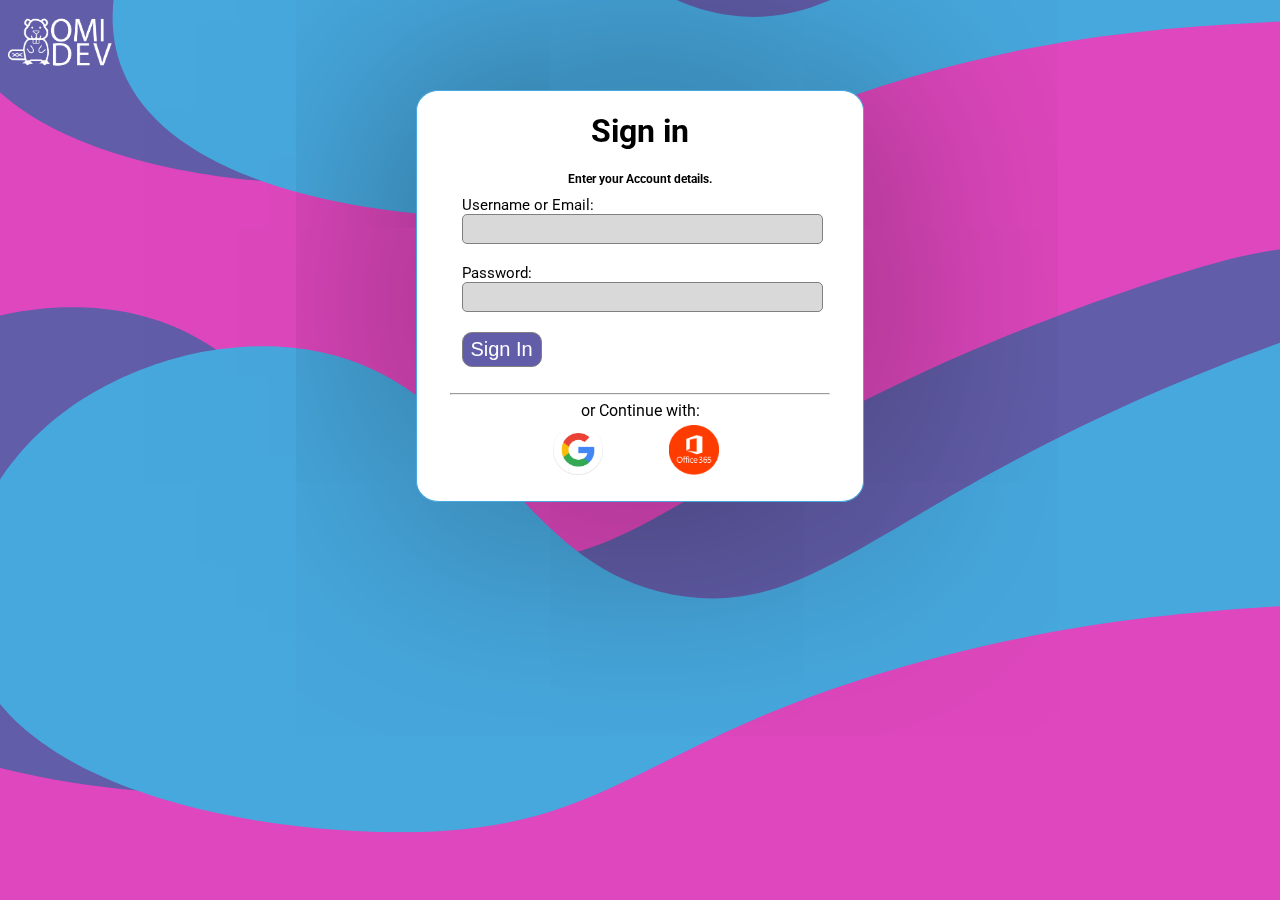
==== index.html @ 1dd4e655 "sign up page wrap up" ====
<!DOCTYPE html>
<html lang="en">
<head>
    <meta charset="UTF-8">
    <meta http-equiv="X-UA-Compatible" content="IE=edge">
    <meta name="viewport" content="width=device-width, initial-scale=1.0">
    <title>Needle</title>
    <link rel="stylesheet" href="stylesheet/style.css">
    <link href="https://fonts.googleapis.com/css2?family=Poppins&family=Roboto&display=swap" rel="stylesheet">
</head>
<body>
    <img src="resources/omidev-logo.svg" alt="OMI DEV" class="omidev-logo">

    <img src="resources/Asset-1.svg" alt="" class="asset1">
    <img src="resources/Asset-1.svg" alt="" class="asset2">

    <div id="loginDiv">
        <h1>Sign in</h1>
        <h2>Enter your Account details.</h2>
        <form action="#">
            <label for="fname">Username or Email:</label>
            <br>
            <input type="text" id="fname" name="fname" class="username-txt"><br>
            <label for="lname">Password:</label>
            <br>
            <input type="password" id="lname" name="lname" class="password-txt"><br>
            <input type="submit" value="Sign In" class="signin-btn">
          </form>
          <br>
          <hr>
          <p>or Continue with:</p>
          <button><img src="resources/google.png" alt=""></button>
          <button><img src="resources/microsoft.png" alt=""></button>
          


    </div>
</body>
</html>
---- stylesheet/style.css ----
* {
    box-sizing: border-box;
  }

body {
    background-color: #DE47BD;
    height: 100%;
    width: 100%;
}

.omidev-logo{
    height: 75px;
    width: 120px;
    position: absolute;
    z-index: 1;
}

.asset1{
    position: fixed;
    width: 2000px;
    height: 500px;
    left: -79px;
    top: -158px;
    transform: translate(-9%, -25%);
}

.asset2{
    position: fixed;
    width: 3015px;
    height: 585px;
    left: -358px;
    top: 540px;
    transform: translate(-15%, -50%);
}

#loginDiv{
    background-color: rgb(255, 255, 255);
    border: 1px solid #47A8DE;
    box-shadow: 0px 4px 250px rgba(0, 0, 0, 0.50);
    float: right;
    height: auto;
    width: 25vw;

    position: absolute;
    top: 10vh;
    right: 15vw;
    border-radius: 5%;

    overflow-wrap: break-word;
}

#loginDiv h1{

    font-family: 'Roboto', serif;
    position: relative;
    text-align: center;
    top: 3%;
}

#loginDiv h2{
    font-size: 12px;
    font-family: 'Roboto', serif;
    position: relative;
    text-align: center;
    top: 2%;
}

#loginDiv form{
    font-family: 'Roboto', serif;
    font-size: 15px;
    position: relative;
    text-align: left;
    margin-left: 10%;
    top: 3%;
}

.username-txt{
    top: 20px;
    border-radius: 5px;
    border: 1px solid gray;
    background: #D9D9D9;
    height: 30px;
    width: 90%;
    margin-bottom: 20px;
}

.password-txt{
    top: 20px;
    border-radius: 5px;
    border: 1px solid gray;
    background: #D9D9D9;
    height: 30px;
    width: 90%;
    margin-bottom: 20px;
}

.signin-btn{
    height: 35px;
    width: 80px;
    background: #625DA9;
    border: 0.5px solid gray;
    border-radius: 10px;
    color: white;
    font-size: 20px;
    cursor: pointer;
}

#loginDiv hr{
    width: 85%;
}

#loginDiv p{
    font-family: 'Roboto', serif ;
    text-align: center;
    position: relative;
    top: -10px;
}

#loginDiv button img{
    height: 50px;
    width: 50px;
}

#loginDiv button{
    position: relative;
    left: 50%;
    transform: translate(-150%, -40%);
    margin-right: 50px;
    align-items: center;
    background: none;
    border: none;
    cursor: pointer;
}

























/* Extra small devices (phones, 600px and down) */
@media only screen and (max-width: 600px) {
    .omidev-logo{
        height: 50px;
        width: 100px;
    }

    #loginDiv{
        background-color: rgb(255, 255, 255);
        height: auto;
        width: 70vw;
    
        position: absolute;
        align-content: center;
        top: 12vh;
        border-radius: 5%;

    }
}

/* Small devices (portrait tablets and large phones, 600px and up) */
@media only screen and (min-width: 600px) {

    #loginDiv{
        background-color: rgb(255, 255, 255);
        height: auto;
        width: 50vw;
    
        position: absolute;
        align-content: center;
        left: 50%;
        transform: translateX(-50%);
        top: 12vh;
        border-radius: 5%;

    }    

}

/* Medium devices (landscape tablets, 768px and up) */
@media only screen and (min-width: 768px) {
    #loginDiv{
        background-color: rgb(255, 255, 255);
        height: auto;
        width: 45vw;
    
        position: absolute;
        align-content: center;
        top: 10svh;
        border-radius: 5%;

    }
}

/* Large devices (laptops/desktops, 992px and up) */
@media only screen and (min-width: 992px) {
    #loginDiv{
        background-color: rgb(255, 255, 255);
        height: auto;
        width: 40vw;
    
        position: absolute;
        align-content: center;
        top: 10vh;
        border-radius: 5%;
        
    }
}

/* Extra large devices (large laptops and desktops, 1200px and up) */
@media only screen and (min-width: 1200px) {
    #loginDiv{
        background-color: rgb(255, 255, 255);
        float: right;
        height: auto;
        width: 35vw;
    
        position: absolute;
        top: 10vh;
        right: 15vw;
        border-radius: 5%;
    
    }
}
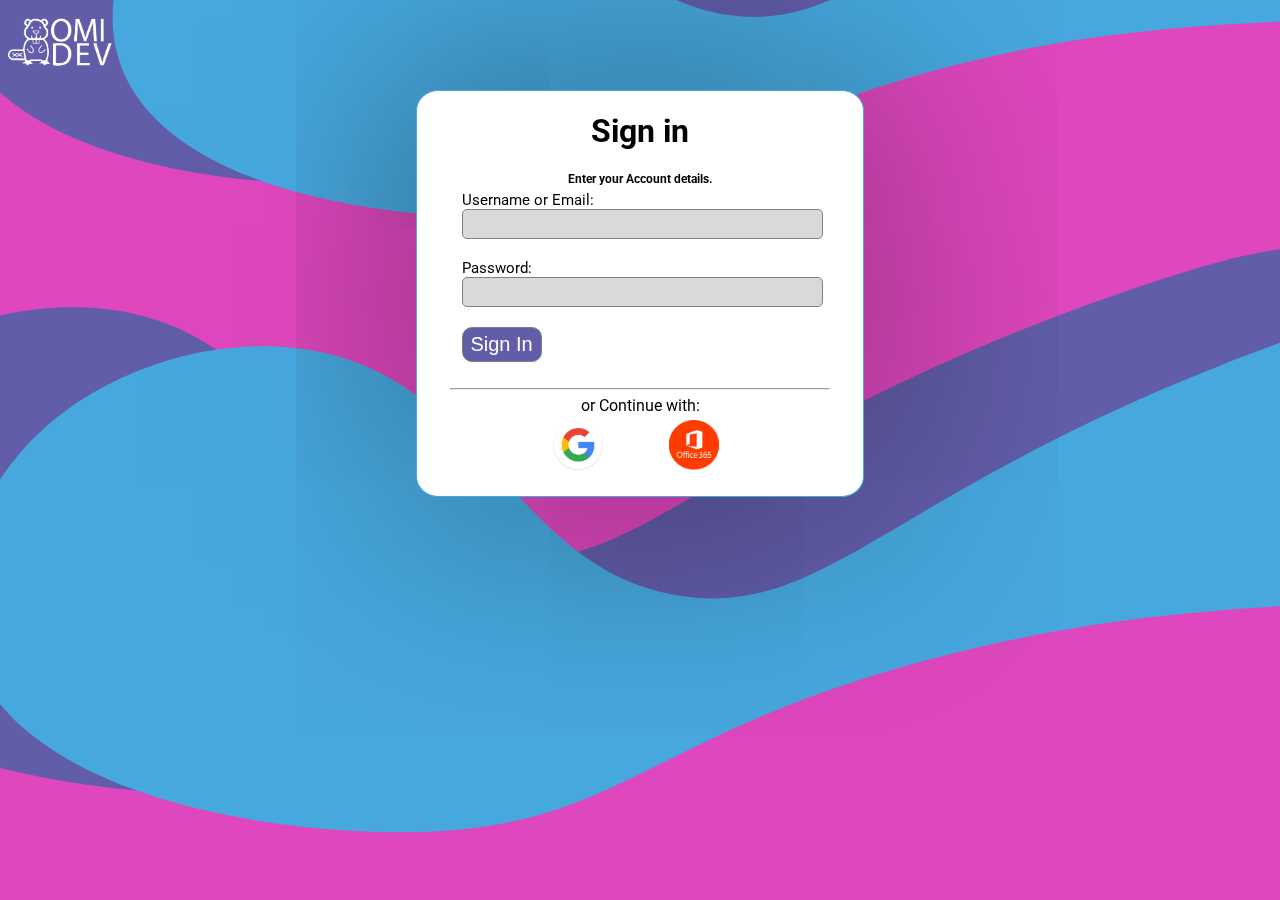
==== commit 3ad0748a: "otp appearance" ====
--- a/index.html
+++ b/index.html
@@ -7,12 +7,13 @@
     <title>Needle</title>
     <link rel="stylesheet" href="stylesheet/style.css">
     <link href="https://fonts.googleapis.com/css2?family=Poppins&family=Roboto&display=swap" rel="stylesheet">
+    <script src="script.js"></script>
 </head>
 <body>
     <img src="resources/omidev-logo.svg" alt="OMI DEV" class="omidev-logo">
 
-    <img src="resources/Asset-1.svg" alt="" class="asset1">
-    <img src="resources/Asset-1.svg" alt="" class="asset2">
+    <img src="resources/Asset-1.svg" alt="" id="asset1">
+    <img src="resources/Asset-1.svg" alt="" id="asset2">
 
     <div id="loginDiv">
         <h1>Sign in</h1>
@@ -24,16 +25,31 @@
             <label for="lname">Password:</label>
             <br>
             <input type="password" id="lname" name="lname" class="password-txt"><br>
-            <input type="submit" value="Sign In" class="signin-btn">
+            <input type="submit" value="Sign In" class="signin-btn" id="sign-in" onclick="otpOpen()">
           </form>
           <br>
           <hr>
           <p>or Continue with:</p>
           <button><img src="resources/google.png" alt=""></button>
           <button><img src="resources/microsoft.png" alt=""></button>
-          
-
-
+    </div>
+    <div id="otpDiv">
+        <h1>Confirm it's you.</h1>
+        <h2>We sent a code to:</h2>
+        <h3>dominiquealvarez8888@gmail.com</h3>
+        <form action="#">
+            <label for="otp">Enter Code:</label>
+            <br>
+            <input type="text" id="otp" name="otp" class="otp-field">
+            <br>
+            <input type="submit" value="Enter" class="otp-btn" id="otp-enter-btn">
+          </form>
+          <br>
+          <a href="">Resend in 299s</a>
+          <br>
+          <br>
+          <br>
+          <br>
     </div>
 </body>
 </html>--- a/stylesheet/style.css
+++ b/stylesheet/style.css
@@ -15,21 +15,23 @@
     z-index: 1;
 }
 
-.asset1{
+#asset1{
     position: fixed;
     width: 2000px;
     height: 500px;
     left: -79px;
     top: -158px;
+    transition: 3s ease-out;
     transform: translate(-9%, -25%);
 }
 
-.asset2{
+#asset2{
     position: fixed;
     width: 3015px;
     height: 585px;
     left: -358px;
     top: 540px;
+    transition: 2s ease-out;
     transform: translate(-15%, -50%);
 }
 
@@ -46,7 +48,11 @@
     right: 15vw;
     border-radius: 5%;
 
-    overflow-wrap: break-word;
+    transition: all 1s ease-in-out;
+    -webkit-transition: opacity 1s ease-in-out;
+    -moz-transition: opacity 1s ease-in-out;
+    -ms-transition: opacity 1s ease-in-out;
+    -o-transition: opacity 1s ease-in-out;
 }
 
 #loginDiv h1{
@@ -132,6 +138,88 @@
     cursor: pointer;
 }
 
+/*OTP Div Design*/
+#otpDiv{
+    display: none;
+    opacity: 0;
+
+    background-color: rgb(255, 255, 255);
+    border: 1px solid #47A8DE;
+    box-shadow: 0px 4px 250px rgba(0, 0, 0, 0.50);
+    height: auto;
+    width: 25vw;
+
+    position: absolute;
+    top: 50%;
+    left: 50%;
+    transform: translate(-50%, -60%);
+
+    border-radius: 5%;
+
+    font-family: 'Roboto', serif;
+    text-align: center;
+
+    transition: all .5s ease-in-out;
+    -webkit-transition: opacity .5s ease-in-out;
+    -moz-transition: opacity .5s ease-in-out;
+    -ms-transition: opacity .5s ease-in-out;
+    -o-transition: opacity .5s ease-in-out;
+}
+
+#otpDiv h1,h2,h3,h4{
+    margin-top: 5px;
+    margin-bottom: 5px;
+}
+
+#otpDiv h1{
+    margin-top: 50px;
+    font-weight: 600;
+}
+
+#otpDiv h2{
+    font-weight: 100;
+    font-size: 20px;
+}
+
+#otpDiv h3{
+    font-weight: 400;
+    font-size: 15px;
+}
+
+#otpDiv label{
+    position: relative;
+    left: -90px;
+    padding-top: 90px;
+    font-weight: 600;
+    font-size: 10px;
+}
+
+.otp-field{
+    top: 20px;
+    border-radius: 5px;
+    border: 1px solid gray;
+    background: #D9D9D9;
+    height: 30px;
+    width: 70%;
+    margin-bottom: 20px;
+}
+
+.otp-btn{
+    height: 35px;
+    width: 80px;
+    background: #625DA9;
+    border: 0.5px solid gray;
+    border-radius: 10px;
+    color: white;
+    font-size: 20px;
+    cursor: pointer;
+}
+
+#otpDiv a{
+    padding-bottom: 50px;
+}
+
+
 
 
 
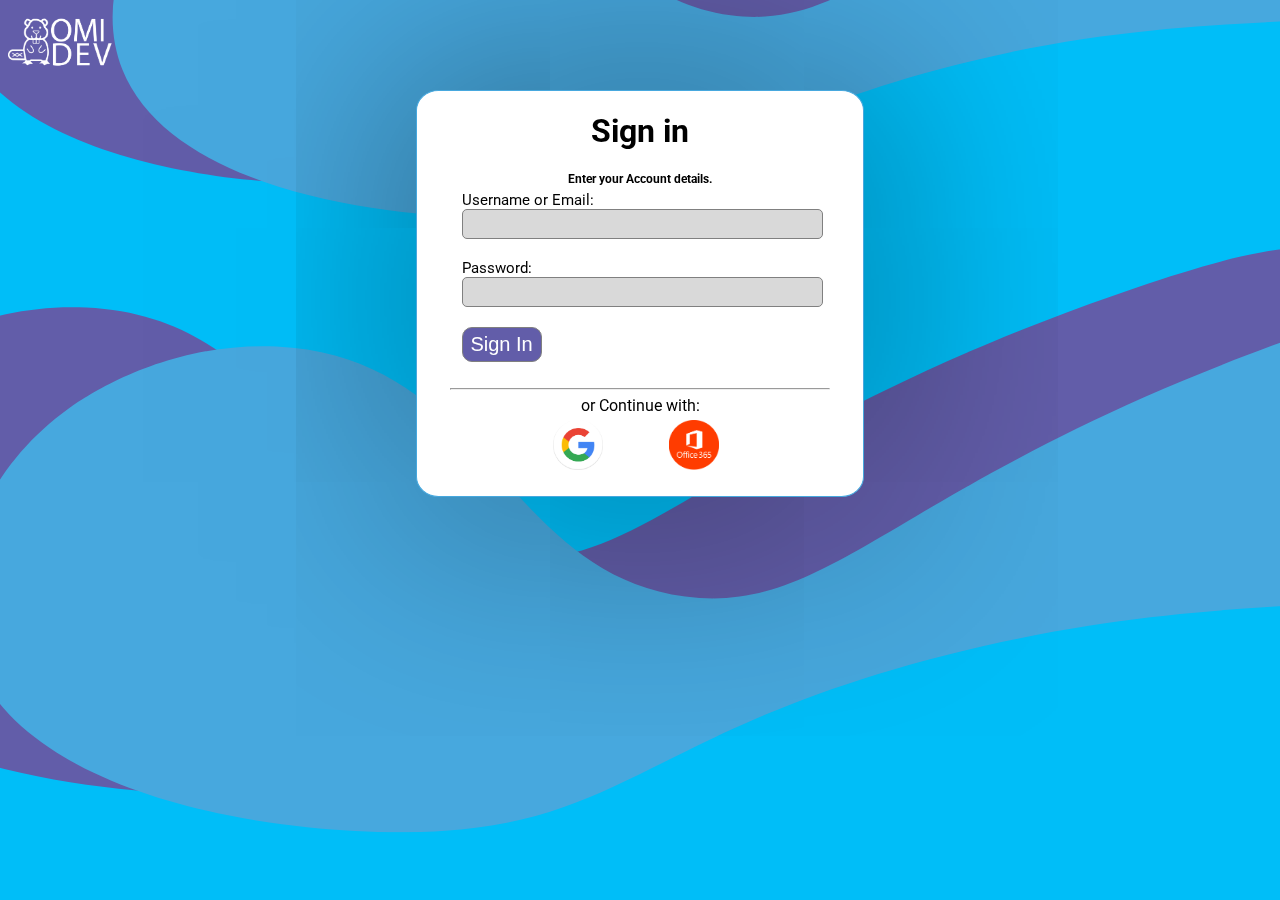
==== commit 618ab932: "dashboard connection" ====
--- a/index.html
+++ b/index.html
@@ -5,11 +5,12 @@
     <meta http-equiv="X-UA-Compatible" content="IE=edge">
     <meta name="viewport" content="width=device-width, initial-scale=1.0">
     <title>Needle</title>
+    <link rel="icon" type="image/x-icon" href="resources/Needle-logo.png">
     <link rel="stylesheet" href="stylesheet/style.css">
     <link href="https://fonts.googleapis.com/css2?family=Poppins&family=Roboto&display=swap" rel="stylesheet">
     <script src="script.js"></script>
 </head>
-<body>
+<body id="Login-ui">
     <img src="resources/omidev-logo.svg" alt="OMI DEV" class="omidev-logo">
 
     <img src="resources/Asset-1.svg" alt="" id="asset1">
@@ -21,10 +22,10 @@
         <form action="#">
             <label for="fname">Username or Email:</label>
             <br>
-            <input type="text" id="fname" name="fname" class="username-txt"><br>
+            <input type="text" id="fname" name="fname" class="username-txt" required><br>
             <label for="lname">Password:</label>
             <br>
-            <input type="password" id="lname" name="lname" class="password-txt"><br>
+            <input type="password" id="lname" name="lname" class="password-txt" required><br>
             <input type="submit" value="Sign In" class="signin-btn" id="sign-in" onclick="otpOpen()">
           </form>
           <br>
@@ -42,10 +43,10 @@
             <br>
             <input type="text" id="otp" name="otp" class="otp-field">
             <br>
-            <input type="submit" value="Enter" class="otp-btn" id="otp-enter-btn">
+            <a class="otp-btn" id="otp-enter-btn" href="home-dashboard.html">Enter</a>
           </form>
           <br>
-          <a href="">Resend in 299s</a>
+          <a href="" id="timer"></a>
           <br>
           <br>
           <br>
--- a/stylesheet/style.css
+++ b/stylesheet/style.css
@@ -2,8 +2,8 @@
     box-sizing: border-box;
   }
 
-body {
-    background-color: #DE47BD;
+#Login-ui {
+    background-color: #00bef8;
     height: 100%;
     width: 100%;
 }
@@ -188,7 +188,7 @@
 
 #otpDiv label{
     position: relative;
-    left: -90px;
+    left: -35px;
     padding-top: 90px;
     font-weight: 600;
     font-size: 10px;
@@ -200,25 +200,35 @@
     border: 1px solid gray;
     background: #D9D9D9;
     height: 30px;
-    width: 70%;
+    width: 40%;
     margin-bottom: 20px;
+    font-size: 20px;
+    text-align: center;
 }
 
 .otp-btn{
-    height: 35px;
-    width: 80px;
+    display: block;
+    margin: auto;
+    height: 30px;
+    width: 60px;
     background: #625DA9;
     border: 0.5px solid gray;
     border-radius: 10px;
     color: white;
     font-size: 20px;
     cursor: pointer;
-}
-
-#otpDiv a{
+    text-decoration: none;
+}
+
+#timer{
     padding-bottom: 50px;
 }
 
+/*home-dashboard styles*/
+
+#Dashboard-ui{
+    background-color: #F5E3F1;
+}
 
 
 
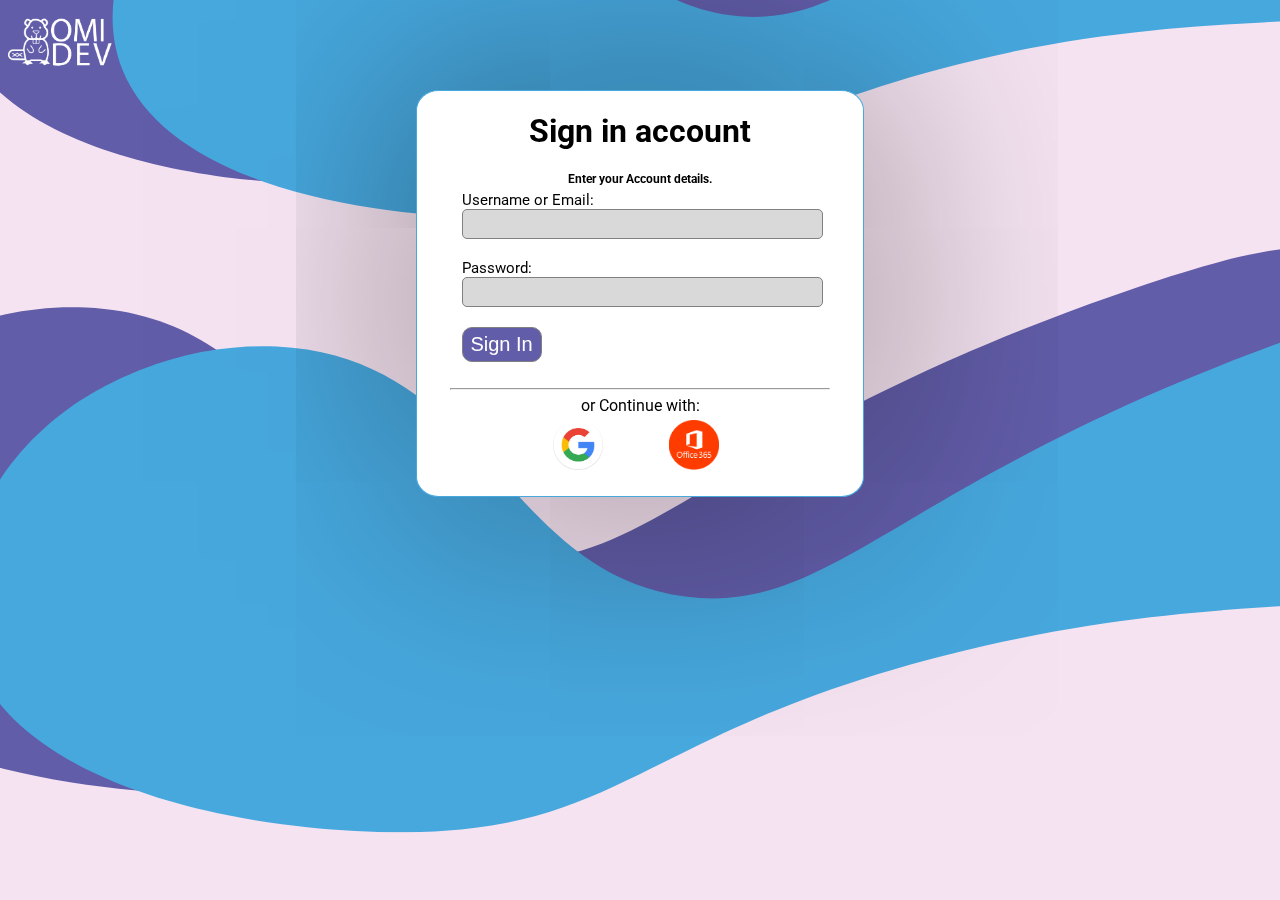
==== commit ff0ffb60: "..." ====
--- a/index.html
+++ b/index.html
@@ -8,7 +8,6 @@
     <link rel="icon" type="image/x-icon" href="resources/Needle-logo.png">
     <link rel="stylesheet" href="stylesheet/style.css">
     <link href="https://fonts.googleapis.com/css2?family=Poppins&family=Roboto&display=swap" rel="stylesheet">
-    <script src="script.js"></script>
 </head>
 <body id="Login-ui">
     <img src="resources/omidev-logo.svg" alt="OMI DEV" class="omidev-logo">
@@ -17,7 +16,7 @@
     <img src="resources/Asset-1.svg" alt="" id="asset2">
 
     <div id="loginDiv">
-        <h1>Sign in</h1>
+        <h1>Sign in account</h1>
         <h2>Enter your Account details.</h2>
         <form action="#">
             <label for="fname">Username or Email:</label>
@@ -52,5 +51,7 @@
           <br>
           <br>
     </div>
+    <script src="script.js"></script>
+
 </body>
 </html>--- a/stylesheet/style.css
+++ b/stylesheet/style.css
@@ -1,6 +1,11 @@
 * {
     box-sizing: border-box;
   }
+
+html{
+    background-color: #F5E3F1;
+
+}
 
 #Login-ui {
     background-color: #00bef8;
@@ -227,32 +232,258 @@
 /*home-dashboard styles*/
 
 #Dashboard-ui{
+    margin: 0;
+    padding: 0;
     background-color: #F5E3F1;
 }
 
-
-
-
-
-
-
-
-
-
-
-
-
-
-
-
-
-
-
-
-
-
-
-
+/*Side Navigational Bar Design*/
+
+#navbar-btn{
+    position: fixed;
+    top: 20px;
+    left: 0;
+    background-color: #E28FD0;
+    padding: 10px 20px 10px 20px;
+    border-top-right-radius: 15px;
+    border-bottom-right-radius: 15px;
+    font-size: 20px;
+    cursor: pointer;
+    transition: all .9s ease;
+    z-index: 2;
+}
+
+#nav-sidebar{
+    position: fixed;
+    top: 0px;
+    left: -250px;
+    width: 250px;
+    height: 100svh;
+    background-color: #E28FD0;
+    transition: all .8s ease;
+    z-index: 2;
+}
+
+.needle-logo{
+    position: absolute;
+    height: 50px;
+    width: 160px;
+}
+
+.sidebar-links{
+    padding: 5px;
+    display: flex;
+    justify-content: left;
+    color: black;
+    text-decoration: none;
+    margin: 10px 0px 10px 20px;
+    font-family: 'Roboto', serif;
+}
+
+#nav-sidebar :nth-child(2){
+    margin-top: 70px;
+}
+
+.sidebar-main-links{
+    font-size: 30px;
+}
+
+.dashboard-timelines{
+    margin-left: 40px;
+}
+
+#nav-sidebar :nth-child(9){
+    margin-top: 30px;
+
+}
+
+#nav-sidebar :nth-child(10){
+    position: relative;
+    top: 20px;
+}
+
+.sidebar-links:hover{
+    color: rgb(208, 208, 208);
+}
+
+/*Dashboard Body*/
+#dashboard-body{
+    position: absolute;
+    height: 100%;
+    width: 100%;
+    background-color: #F5E3F1;
+    transition: all .9s ease;
+}
+
+#dashboard-body h1{
+    position: relative;
+    height: auto;
+    width: 100px;
+    font-family: 'Roboto', serif;
+    font-size: 2rem;
+    left: 8%;
+}
+
+#dashboard-body hr{
+    height: 1px;
+    width: 90%;
+    background-color: #DE47BD;
+    border: none;
+}
+
+#facebook-section{
+    position: absolute;
+    display: grid;
+    grid-template-areas: 
+        "heading1 btn1 heading2 btn 2"
+        "chart1 chart1 chart2 chart2"
+        "heading3 btn3 heading4 btn4"
+        "chart3 chart3 chart4 chart4";
+    gap: 5px;
+    align-items: center;
+
+    background-color: #FFFFFF;
+    top: 1%;
+    left: 5%;
+    height: 80%;
+    width: 90%;
+    transition: all .5s ease;
+}
+
+/*Grid positioning*/
+
+.heading1{ 
+    grid-area: heading1;
+}
+
+.heading2{ 
+    grid-area: heading2;   
+}
+
+.heading3{ 
+    grid-area: heading3;    
+}
+
+.heading4{ 
+    grid-area: heading4;    
+}
+
+#change-chart-type-btn-1{
+    grid-area: btn1;
+}
+
+#change-chart-type-btn-2{
+    grid-area: btn2;   
+}
+
+#change-chart-type-btn-3{
+    grid-area: btn3;
+}
+
+#change-chart-type-btn-4{
+    grid-area: btn4;
+}
+
+.reach-chart{
+    grid-area: chart1;
+}
+
+.engagement-chart{
+    grid-area: chart2;
+}
+
+.retention-chart{
+    grid-area: chart3;
+}
+
+.monetization-chart{
+    grid-area: chart4;
+}
+
+.chart-container-1, .chart-container-2, .chart-container-3, .chart-container-4{
+    width: 300px;
+    height: 150px;
+}
+
+#facebook-section h1{
+    position: relative;
+    font-size: 1rem;
+    top: -130px;
+}
+
+.chart-type-btn{
+    /*position: relative;*/
+    background-color: #47A8DE;
+    font-family: 'Roboto', serif;
+    border: none;
+    height: 40px;
+    width: 85px;
+}
+
+#facebook-section .chart-type-btn:hover{
+    background-color: #003cff;
+}
+
+
+
+
+
+
+
+
+
+
+
+
+
+
+
+
+
+/*Additional Styles*/
+::-webkit-scrollbar {
+    width: 1px;
+}
+  
+::-webkit-scrollbar-track {
+    background: #f1f1f1;
+}
+  
+::-webkit-scrollbar-thumb {
+    background: #888;
+}
+  
+::-webkit-scrollbar-thumb:hover {
+    background: #555;
+}
+
+
+
+
+
+
+
+
+
+
+
+
+
+
+
+
+
+
+
+
+
+
+/*For landscaped phone*/
+@media screen and (max-height: 510px){
+    #nav-sidebar{
+        overflow-y: scroll;
+    }
+}
 
 /* Extra small devices (phones, 600px and down) */
 @media only screen and (max-width: 600px) {
@@ -272,6 +503,7 @@
         border-radius: 5%;
 
     }
+
 }
 
 /* Small devices (portrait tablets and large phones, 600px and up) */
@@ -289,7 +521,7 @@
         top: 12vh;
         border-radius: 5%;
 
-    }    
+    }
 
 }
 
@@ -306,6 +538,7 @@
         border-radius: 5%;
 
     }
+
 }
 
 /* Large devices (laptops/desktops, 992px and up) */
